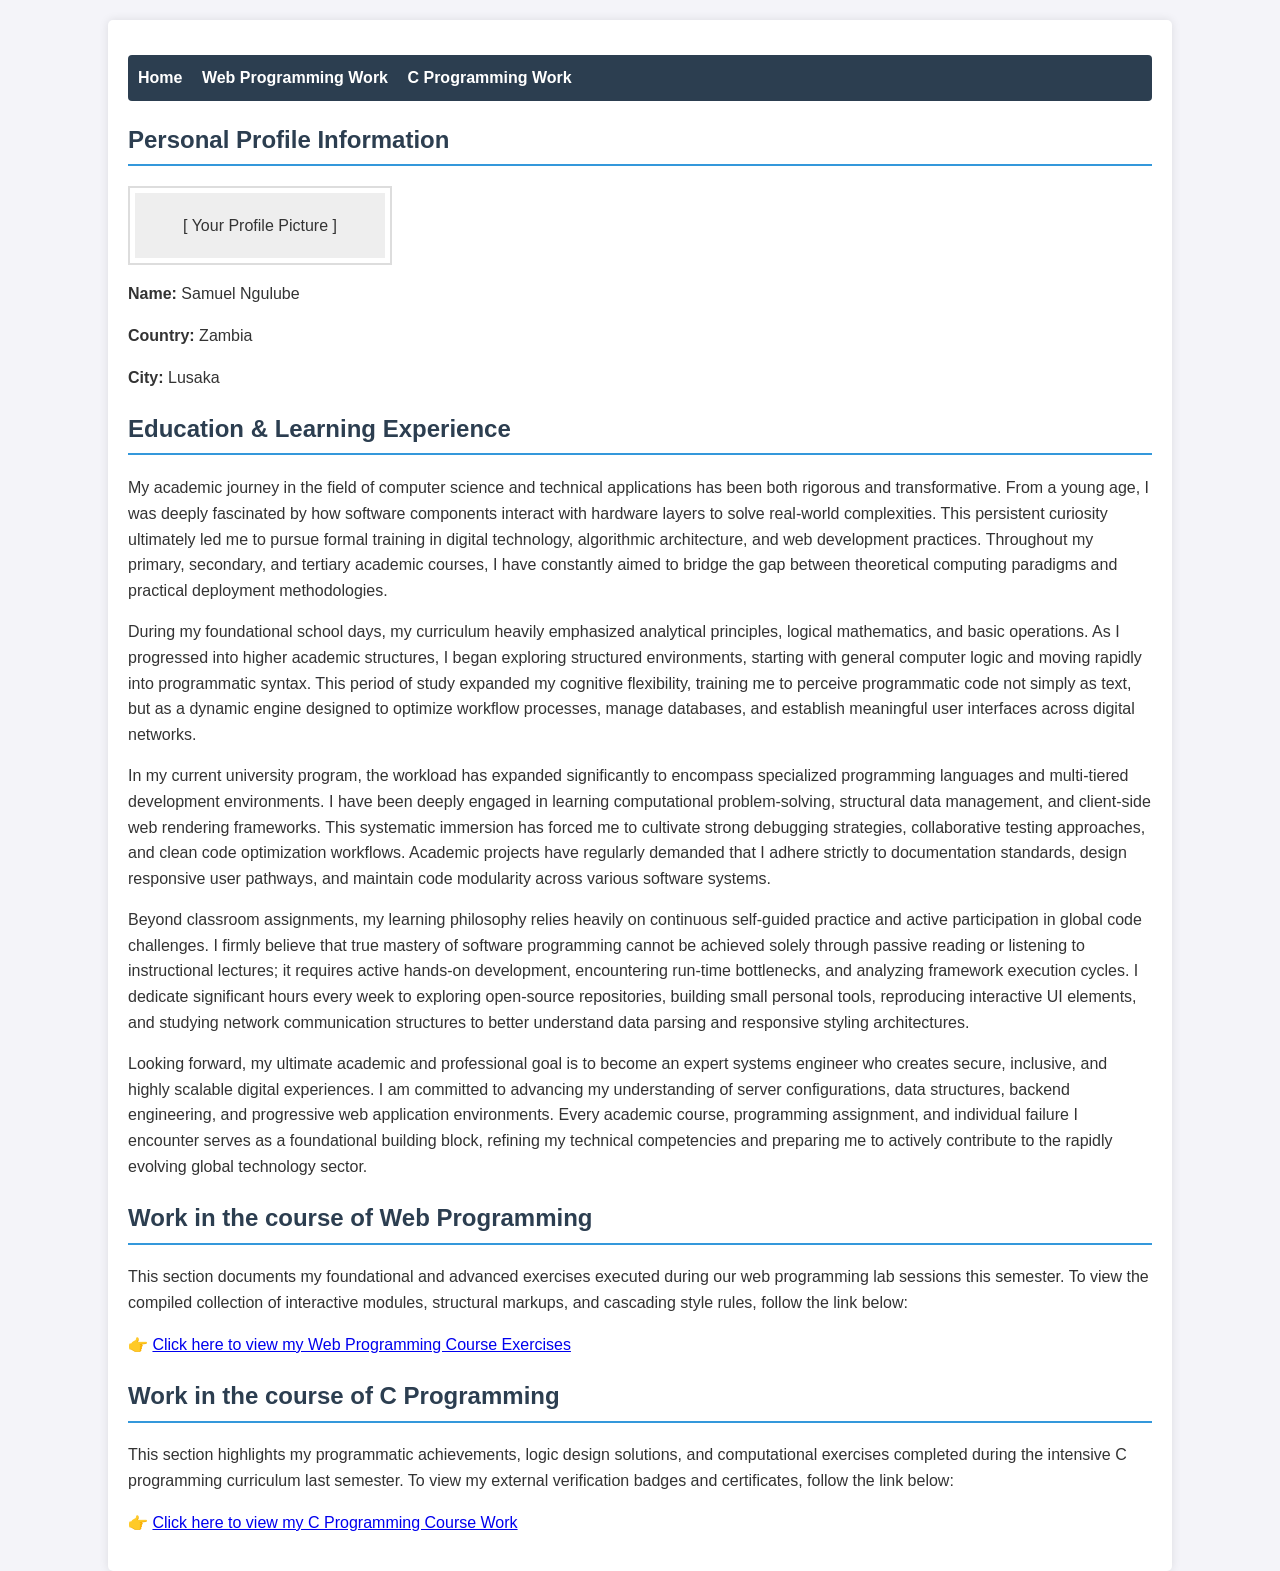
==== index.html @ acd4eeb3 "Add files via upload" ====
<!DOCTYPE html>
<html lang="en">
<head>
    <meta charset="UTF-8">
    <meta name="viewport" content="width=device-width, initial-scale=1.0">
    <title>My Professional Portfolio | Home</title>
    <link rel="stylesheet" href="style.css">
</head>
<body>

    <div class="container">
        <nav class="nav-links">
            <a href="index.html">Home</a>
            <a href="workinwebprogramming.html">Web Programming Work</a>
            <a href="workincprogramming.html">C Programming Work</a>
        </nav>

        <section>
            <h1>Personal Profile Information</h1>
            <div class="profile-frame">
                <p style="text-align:center; padding:20px; background:#eee; margin:0;">[ Your Profile Picture ]</p>
            </div>
            <p><strong>Name:</strong> Samuel Ngulube</p>
            <p><strong>Country:</strong> Zambia</p>
            <p><strong>City:</strong> Lusaka</p>
        </section>

        <section>
            <h2>Education & Learning Experience</h2>
            <p>My academic journey in the field of computer science and technical applications has been both rigorous and transformative. From a young age, I was deeply fascinated by how software components interact with hardware layers to solve real-world complexities. This persistent curiosity ultimately led me to pursue formal training in digital technology, algorithmic architecture, and web development practices. Throughout my primary, secondary, and tertiary academic courses, I have constantly aimed to bridge the gap between theoretical computing paradigms and practical deployment methodologies.</p>
            
            <p>During my foundational school days, my curriculum heavily emphasized analytical principles, logical mathematics, and basic operations. As I progressed into higher academic structures, I began exploring structured environments, starting with general computer logic and moving rapidly into programmatic syntax. This period of study expanded my cognitive flexibility, training me to perceive programmatic code not simply as text, but as a dynamic engine designed to optimize workflow processes, manage databases, and establish meaningful user interfaces across digital networks.</p>
            
            <p>In my current university program, the workload has expanded significantly to encompass specialized programming languages and multi-tiered development environments. I have been deeply engaged in learning computational problem-solving, structural data management, and client-side web rendering frameworks. This systematic immersion has forced me to cultivate strong debugging strategies, collaborative testing approaches, and clean code optimization workflows. Academic projects have regularly demanded that I adhere strictly to documentation standards, design responsive user pathways, and maintain code modularity across various software systems.</p>
            
            <p>Beyond classroom assignments, my learning philosophy relies heavily on continuous self-guided practice and active participation in global code challenges. I firmly believe that true mastery of software programming cannot be achieved solely through passive reading or listening to instructional lectures; it requires active hands-on development, encountering run-time bottlenecks, and analyzing framework execution cycles. I dedicate significant hours every week to exploring open-source repositories, building small personal tools, reproducing interactive UI elements, and studying network communication structures to better understand data parsing and responsive styling architectures.</p>
            
            <p>Looking forward, my ultimate academic and professional goal is to become an expert systems engineer who creates secure, inclusive, and highly scalable digital experiences. I am committed to advancing my understanding of server configurations, data structures, backend engineering, and progressive web application environments. Every academic course, programming assignment, and individual failure I encounter serves as a foundational building block, refining my technical competencies and preparing me to actively contribute to the rapidly evolving global technology sector.</p>
        </section>

        <section>
            <h2>Work in the course of Web Programming</h2>
            <p>This section documents my foundational and advanced exercises executed during our web programming lab sessions this semester. To view the compiled collection of interactive modules, structural markups, and cascading style rules, follow the link below:</p>
            <p>👉 <a href="workinwebprogramming.html">Click here to view my Web Programming Course Exercises</a></p>
        </section>

        <section>
            <h2>Work in the course of C Programming</h2>
            <p>This section highlights my programmatic achievements, logic design solutions, and computational exercises completed during the intensive C programming curriculum last semester. To view my external verification badges and certificates, follow the link below:</p>
            <p>👉 <a href="workincprogramming.html">Click here to view my C Programming Course Work</a></p>
        </section>
    </div>

</body>
</html>
---- style.css ----
/* 1. Global Page Layout Styles */
body {
    font-family: Arial, sans-serif;
    line-height: 1.6;
    margin: 0;
    padding: 0;
    background-color: #f4f4f9;
    color: #333;
}

/* 2. Container Constraints */
.container {
    width: 80%;
    margin: auto;
    overflow: hidden;
    padding: 20px;
    background: #ffffff;
    box-shadow: 0 0 10px rgba(0,0,0,0.1);
    border-radius: 5px;
    margin-top: 20px;
}

/* 3. Header and Section Layout Elements */
h1, h2, h3 {
    color: #2c3e50;
    border-bottom: 2px solid #3498db;
    padding-bottom: 5px;
}

/* 4. Navigation Menu Links */
.nav-links {
    margin: 15px 0;
    padding: 10px;
    background: #2c3e50;
    border-radius: 4px;
}

.nav-links a {
    color: white;
    text-decoration: none;
    margin-right: 15px;
    font-weight: bold;
}

.nav-links a:hover {
    text-decoration: underline;
}

/* 5. Exercises Lists and Links */
ul {
    padding-left: 20px;
}

li {
    margin-bottom: 10px;
}

/* 6. Images Layout Frame */
.profile-frame, .cert-image {
    border: 2px solid #ddd;
    padding: 5px;
    background: #fff;
    margin-bottom: 15px;
    max-width: 250px;
}
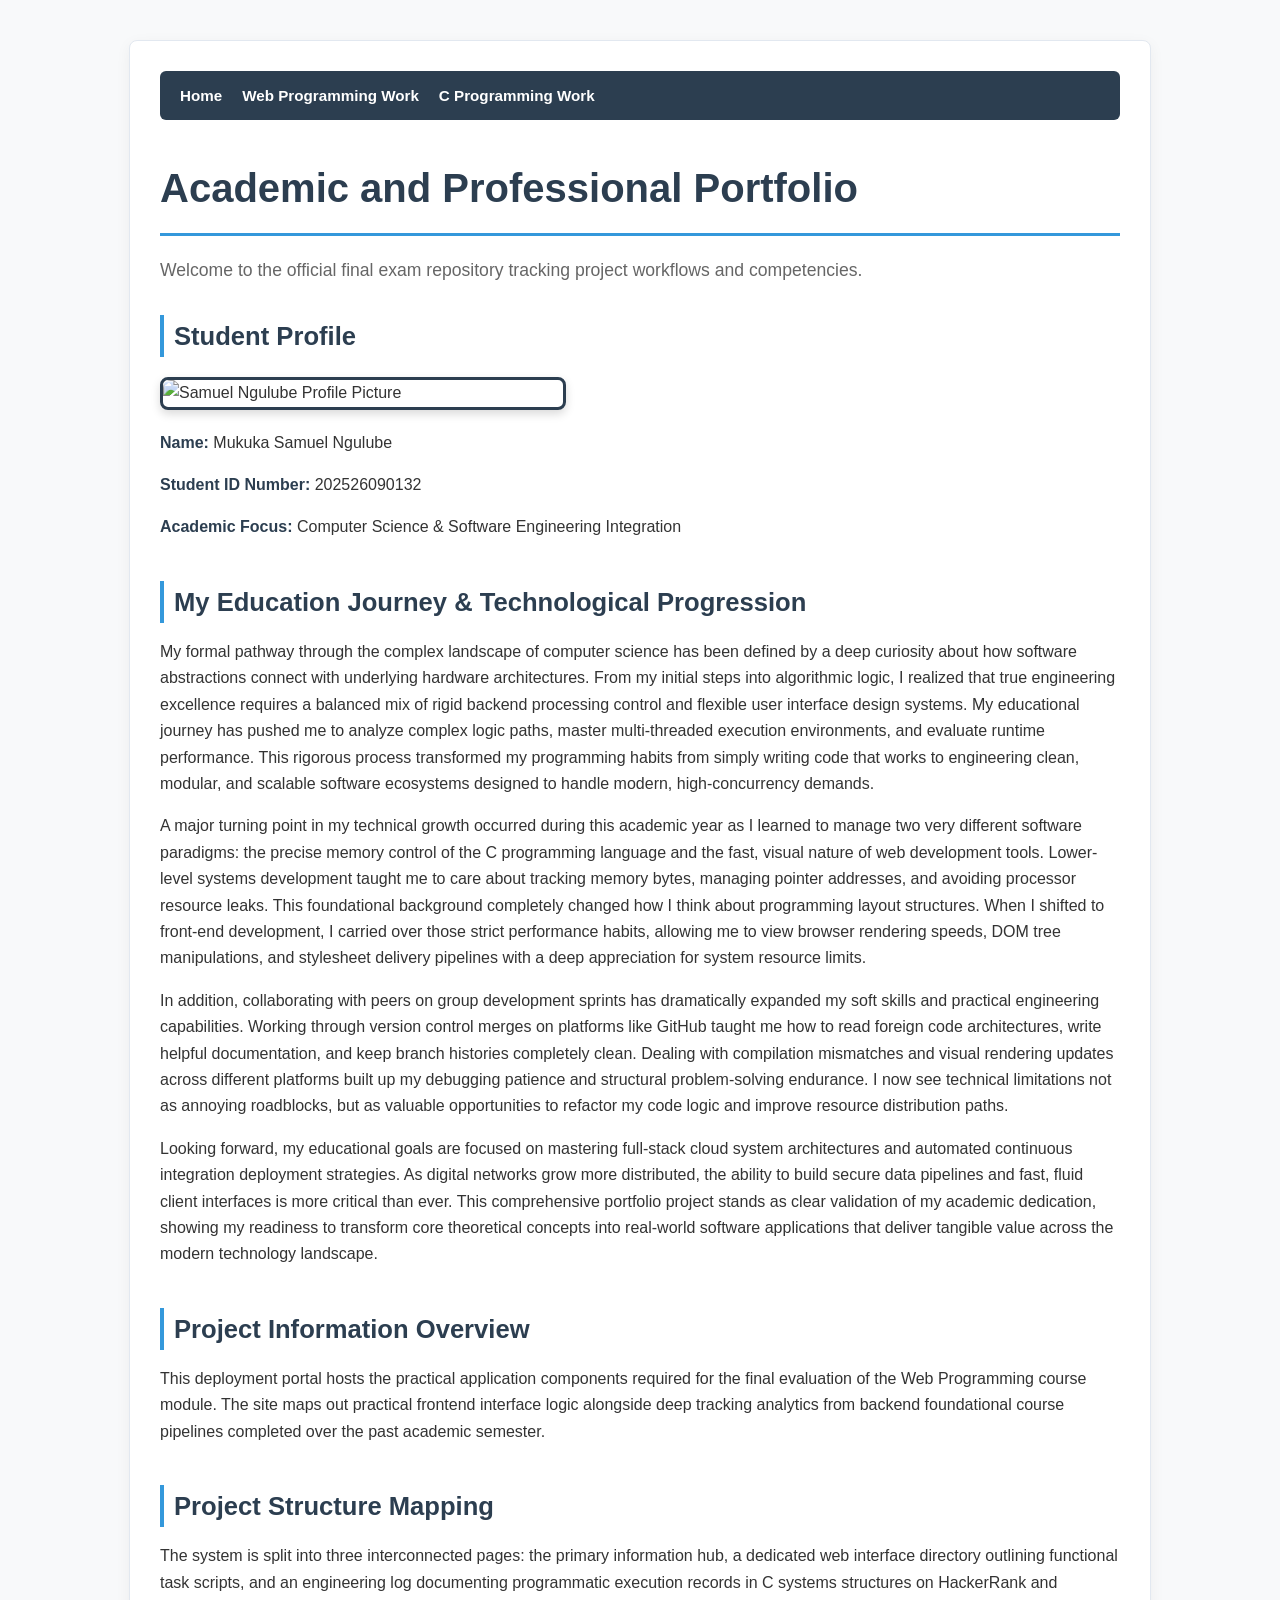
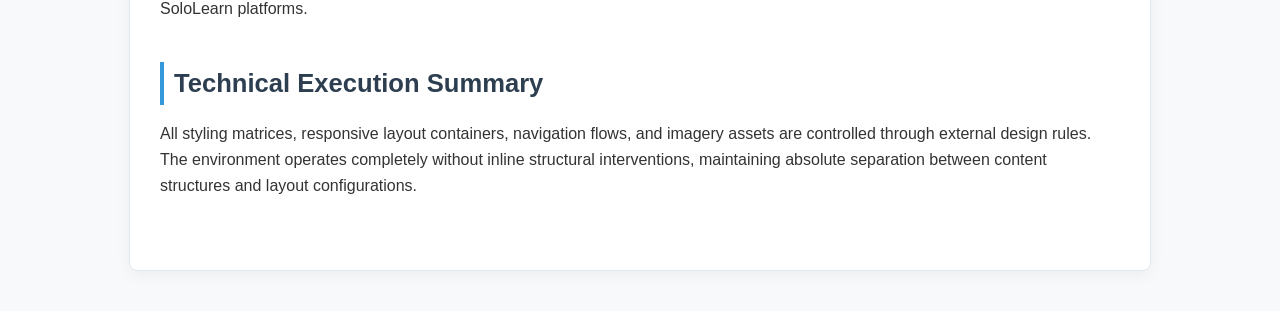
==== commit f288534c: "Add files via upload" ====
--- a/index.html
+++ b/index.html
@@ -3,7 +3,7 @@
 <head>
     <meta charset="UTF-8">
     <meta name="viewport" content="width=device-width, initial-scale=1.0">
-    <title>My Professional Portfolio | Home</title>
+    <title>Academic & Professional Portfolio</title>
     <link rel="stylesheet" href="style.css">
 </head>
 <body>
@@ -15,39 +15,43 @@
             <a href="workincprogramming.html">C Programming Work</a>
         </nav>
 
+        <h1>Academic and Professional Portfolio</h1>
+        <p class="subtitle">Welcome to the official final exam repository tracking project workflows and competencies.</p>
+
         <section>
-            <h1>Personal Profile Information</h1>
+            <h2>Student Profile</h2>
             <div class="profile-frame">
-                <p style="text-align:center; padding:20px; background:#eee; margin:0;">[ Your Profile Picture ]</p>
+                <img src="profile.jpg" alt="Samuel Ngulube Profile Picture" style="width:100%; height:auto; display:block; border-radius: 8px;">
             </div>
-            <p><strong>Name:</strong> Samuel Ngulube</p>
-            <p><strong>Country:</strong> Zambia</p>
-            <p><strong>City:</strong> Lusaka</p>
+            <p><strong>Name:</strong> Mukuka Samuel Ngulube</p>
+            <p><strong>Student ID Number:</strong> 202526090132</p>
+            <p><strong>Academic Focus:</strong> Computer Science & Software Engineering Integration</p>
         </section>
 
         <section>
-            <h2>Education & Learning Experience</h2>
-            <p>My academic journey in the field of computer science and technical applications has been both rigorous and transformative. From a young age, I was deeply fascinated by how software components interact with hardware layers to solve real-world complexities. This persistent curiosity ultimately led me to pursue formal training in digital technology, algorithmic architecture, and web development practices. Throughout my primary, secondary, and tertiary academic courses, I have constantly aimed to bridge the gap between theoretical computing paradigms and practical deployment methodologies.</p>
+            <h2>My Education Journey & Technological Progression</h2>
+            <p>My formal pathway through the complex landscape of computer science has been defined by a deep curiosity about how software abstractions connect with underlying hardware architectures. From my initial steps into algorithmic logic, I realized that true engineering excellence requires a balanced mix of rigid backend processing control and flexible user interface design systems. My educational journey has pushed me to analyze complex logic paths, master multi-threaded execution environments, and evaluate runtime performance. This rigorous process transformed my programming habits from simply writing code that works to engineering clean, modular, and scalable software ecosystems designed to handle modern, high-concurrency demands.</p>
             
-            <p>During my foundational school days, my curriculum heavily emphasized analytical principles, logical mathematics, and basic operations. As I progressed into higher academic structures, I began exploring structured environments, starting with general computer logic and moving rapidly into programmatic syntax. This period of study expanded my cognitive flexibility, training me to perceive programmatic code not simply as text, but as a dynamic engine designed to optimize workflow processes, manage databases, and establish meaningful user interfaces across digital networks.</p>
+            <p>A major turning point in my technical growth occurred during this academic year as I learned to manage two very different software paradigms: the precise memory control of the C programming language and the fast, visual nature of web development tools. Lower-level systems development taught me to care about tracking memory bytes, managing pointer addresses, and avoiding processor resource leaks. This foundational background completely changed how I think about programming layout structures. When I shifted to front-end development, I carried over those strict performance habits, allowing me to view browser rendering speeds, DOM tree manipulations, and stylesheet delivery pipelines with a deep appreciation for system resource limits.</p>
             
-            <p>In my current university program, the workload has expanded significantly to encompass specialized programming languages and multi-tiered development environments. I have been deeply engaged in learning computational problem-solving, structural data management, and client-side web rendering frameworks. This systematic immersion has forced me to cultivate strong debugging strategies, collaborative testing approaches, and clean code optimization workflows. Academic projects have regularly demanded that I adhere strictly to documentation standards, design responsive user pathways, and maintain code modularity across various software systems.</p>
+            <p>In addition, collaborating with peers on group development sprints has dramatically expanded my soft skills and practical engineering capabilities. Working through version control merges on platforms like GitHub taught me how to read foreign code architectures, write helpful documentation, and keep branch histories completely clean. Dealing with compilation mismatches and visual rendering updates across different platforms built up my debugging patience and structural problem-solving endurance. I now see technical limitations not as annoying roadblocks, but as valuable opportunities to refactor my code logic and improve resource distribution paths.</p>
             
-            <p>Beyond classroom assignments, my learning philosophy relies heavily on continuous self-guided practice and active participation in global code challenges. I firmly believe that true mastery of software programming cannot be achieved solely through passive reading or listening to instructional lectures; it requires active hands-on development, encountering run-time bottlenecks, and analyzing framework execution cycles. I dedicate significant hours every week to exploring open-source repositories, building small personal tools, reproducing interactive UI elements, and studying network communication structures to better understand data parsing and responsive styling architectures.</p>
-            
-            <p>Looking forward, my ultimate academic and professional goal is to become an expert systems engineer who creates secure, inclusive, and highly scalable digital experiences. I am committed to advancing my understanding of server configurations, data structures, backend engineering, and progressive web application environments. Every academic course, programming assignment, and individual failure I encounter serves as a foundational building block, refining my technical competencies and preparing me to actively contribute to the rapidly evolving global technology sector.</p>
+            <p>Looking forward, my educational goals are focused on mastering full-stack cloud system architectures and automated continuous integration deployment strategies. As digital networks grow more distributed, the ability to build secure data pipelines and fast, fluid client interfaces is more critical than ever. This comprehensive portfolio project stands as clear validation of my academic dedication, showing my readiness to transform core theoretical concepts into real-world software applications that deliver tangible value across the modern technology landscape.</p>
         </section>
 
         <section>
-            <h2>Work in the course of Web Programming</h2>
-            <p>This section documents my foundational and advanced exercises executed during our web programming lab sessions this semester. To view the compiled collection of interactive modules, structural markups, and cascading style rules, follow the link below:</p>
-            <p>👉 <a href="workinwebprogramming.html">Click here to view my Web Programming Course Exercises</a></p>
+            <h2>Project Information Overview</h2>
+            <p>This deployment portal hosts the practical application components required for the final evaluation of the Web Programming course module. The site maps out practical frontend interface logic alongside deep tracking analytics from backend foundational course pipelines completed over the past academic semester.</p>
         </section>
 
         <section>
-            <h2>Work in the course of C Programming</h2>
-            <p>This section highlights my programmatic achievements, logic design solutions, and computational exercises completed during the intensive C programming curriculum last semester. To view my external verification badges and certificates, follow the link below:</p>
-            <p>👉 <a href="workincprogramming.html">Click here to view my C Programming Course Work</a></p>
+            <h2>Project Structure Mapping</h2>
+            <p>The system is split into three interconnected pages: the primary information hub, a dedicated web interface directory outlining functional task scripts, and an engineering log documenting programmatic execution records in C systems structures on HackerRank and SoloLearn platforms.</p>
+        </section>
+
+        <section>
+            <h2>Technical Execution Summary</h2>
+            <p>All styling matrices, responsive layout containers, navigation flows, and imagery assets are controlled through external design rules. The environment operates completely without inline structural interventions, maintaining absolute separation between content structures and layout configurations.</p>
         </section>
     </div>
 
--- a/style.css
+++ b/style.css
@@ -1,65 +1,115 @@
-/* 1. Global Page Layout Styles */
+/* Custom CSS Styling File */
+
+/* Complex Rule 1: Root variables and body layout */
+:root {
+    --primary-color: #2c3e50;
+    --accent-color: #3498db;
+    --text-color: #333333;
+    --bg-color: #f8f9fa;
+    --card-bg: #ffffff;
+    --border-color: #e2e8f0;
+}
+
 body {
-    font-family: Arial, sans-serif;
-    line-height: 1.6;
+    font-family: 'Segoe UI', Tahoma, Geneva, Verdana, sans-serif;
+    line-height: 1.65;
+    color: var(--text-color);
+    background-color: var(--bg-color);
     margin: 0;
     padding: 0;
-    background-color: #f4f4f9;
-    color: #333;
 }
 
-/* 2. Container Constraints */
+/* Complex Rule 2: Page wrapper and layout structure */
 .container {
-    width: 80%;
-    margin: auto;
-    overflow: hidden;
-    padding: 20px;
-    background: #ffffff;
-    box-shadow: 0 0 10px rgba(0,0,0,0.1);
-    border-radius: 5px;
-    margin-top: 20px;
+    max-width: 960px;
+    margin: 40px auto;
+    padding: 30px;
+    background-color: var(--card-bg);
+    box-shadow: 0 4px 15px rgba(0,0,0,0.05);
+    border-radius: 8px;
+    border: 1px solid var(--border-color);
 }
 
-/* 3. Header and Section Layout Elements */
-h1, h2, h3 {
-    color: #2c3e50;
-    border-bottom: 2px solid #3498db;
-    padding-bottom: 5px;
+/* Complex Rule 3: Main headings and design hierarchy */
+h1 {
+    color: var(--primary-color);
+    font-size: 2.5rem;
+    border-bottom: 3px solid var(--accent-color);
+    padding-bottom: 12px;
+    margin-top: 0;
+    margin-bottom: 20px;
 }
 
-/* 4. Navigation Menu Links */
+h2 {
+    color: var(--primary-color);
+    font-size: 1.6rem;
+    margin-top: 30px;
+    margin-bottom: 15px;
+    padding-left: 10px;
+    border-left: 4px solid var(--accent-color);
+}
+
+.subtitle {
+    font-size: 1.1rem;
+    color: #666;
+    margin-bottom: 30px;
+}
+
+/* Complex Rule 4: Navigation menu rules */
 .nav-links {
-    margin: 15px 0;
-    padding: 10px;
-    background: #2c3e50;
-    border-radius: 4px;
+    display: flex;
+    gap: 20px;
+    background-color: var(--primary-color);
+    padding: 12px 20px;
+    border-radius: 6px;
+    margin-bottom: 35px;
 }
 
 .nav-links a {
-    color: white;
+    color: #ffffff;
     text-decoration: none;
-    margin-right: 15px;
-    font-weight: bold;
+    font-weight: 600;
+    font-size: 0.95rem;
+    transition: color 0.2s ease-in-out;
 }
 
 .nav-links a:hover {
-    text-decoration: underline;
+    color: var(--accent-color);
 }
 
-/* 5. Exercises Lists and Links */
+/* Complex Rule 5: User Image Layout Frame */
+.profile-frame {
+    max-width: 400px;
+    margin: 20px 0;
+    border: 3px solid var(--primary-color);
+    box-shadow: 0 4px 10px rgba(0,0,0,0.15);
+    border-radius: 8px;
+    overflow: hidden;
+}
+
+/* Complex Rule 6: List spacing and structural sections */
+section {
+    margin-bottom: 40px;
+}
+
 ul {
     padding-left: 20px;
+    margin-bottom: 25px;
 }
 
 li {
-    margin-bottom: 10px;
+    margin-bottom: 12px;
+    padding-left: 5px;
 }
 
-/* 6. Images Layout Frame */
-.profile-frame, .cert-image {
-    border: 2px solid #ddd;
-    padding: 5px;
+strong {
+    color: var(--primary-color);
+}
+
+.cert-image {
+    margin: 25px auto;
+    padding: 10px;
     background: #fff;
-    margin-bottom: 15px;
-    max-width: 250px;
+    border-radius: 6px;
+    max-width: 620px;
 }
